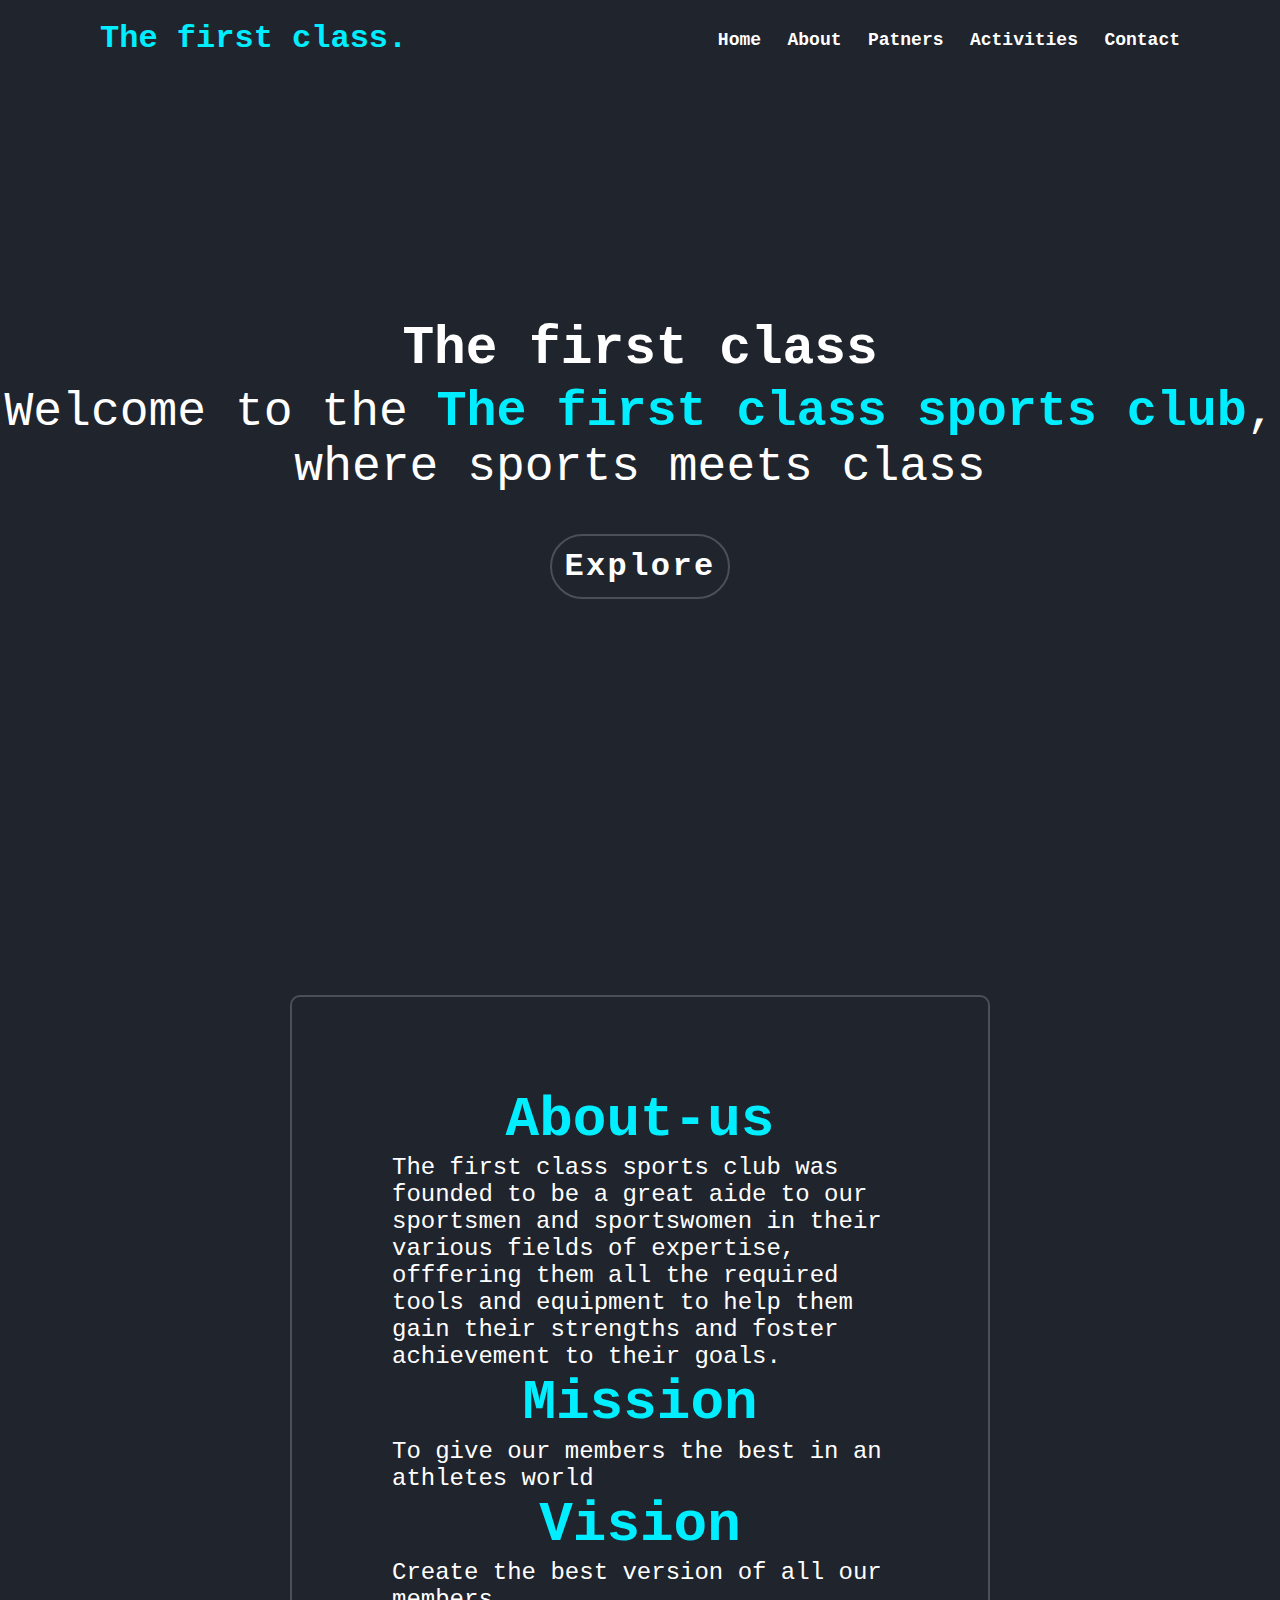
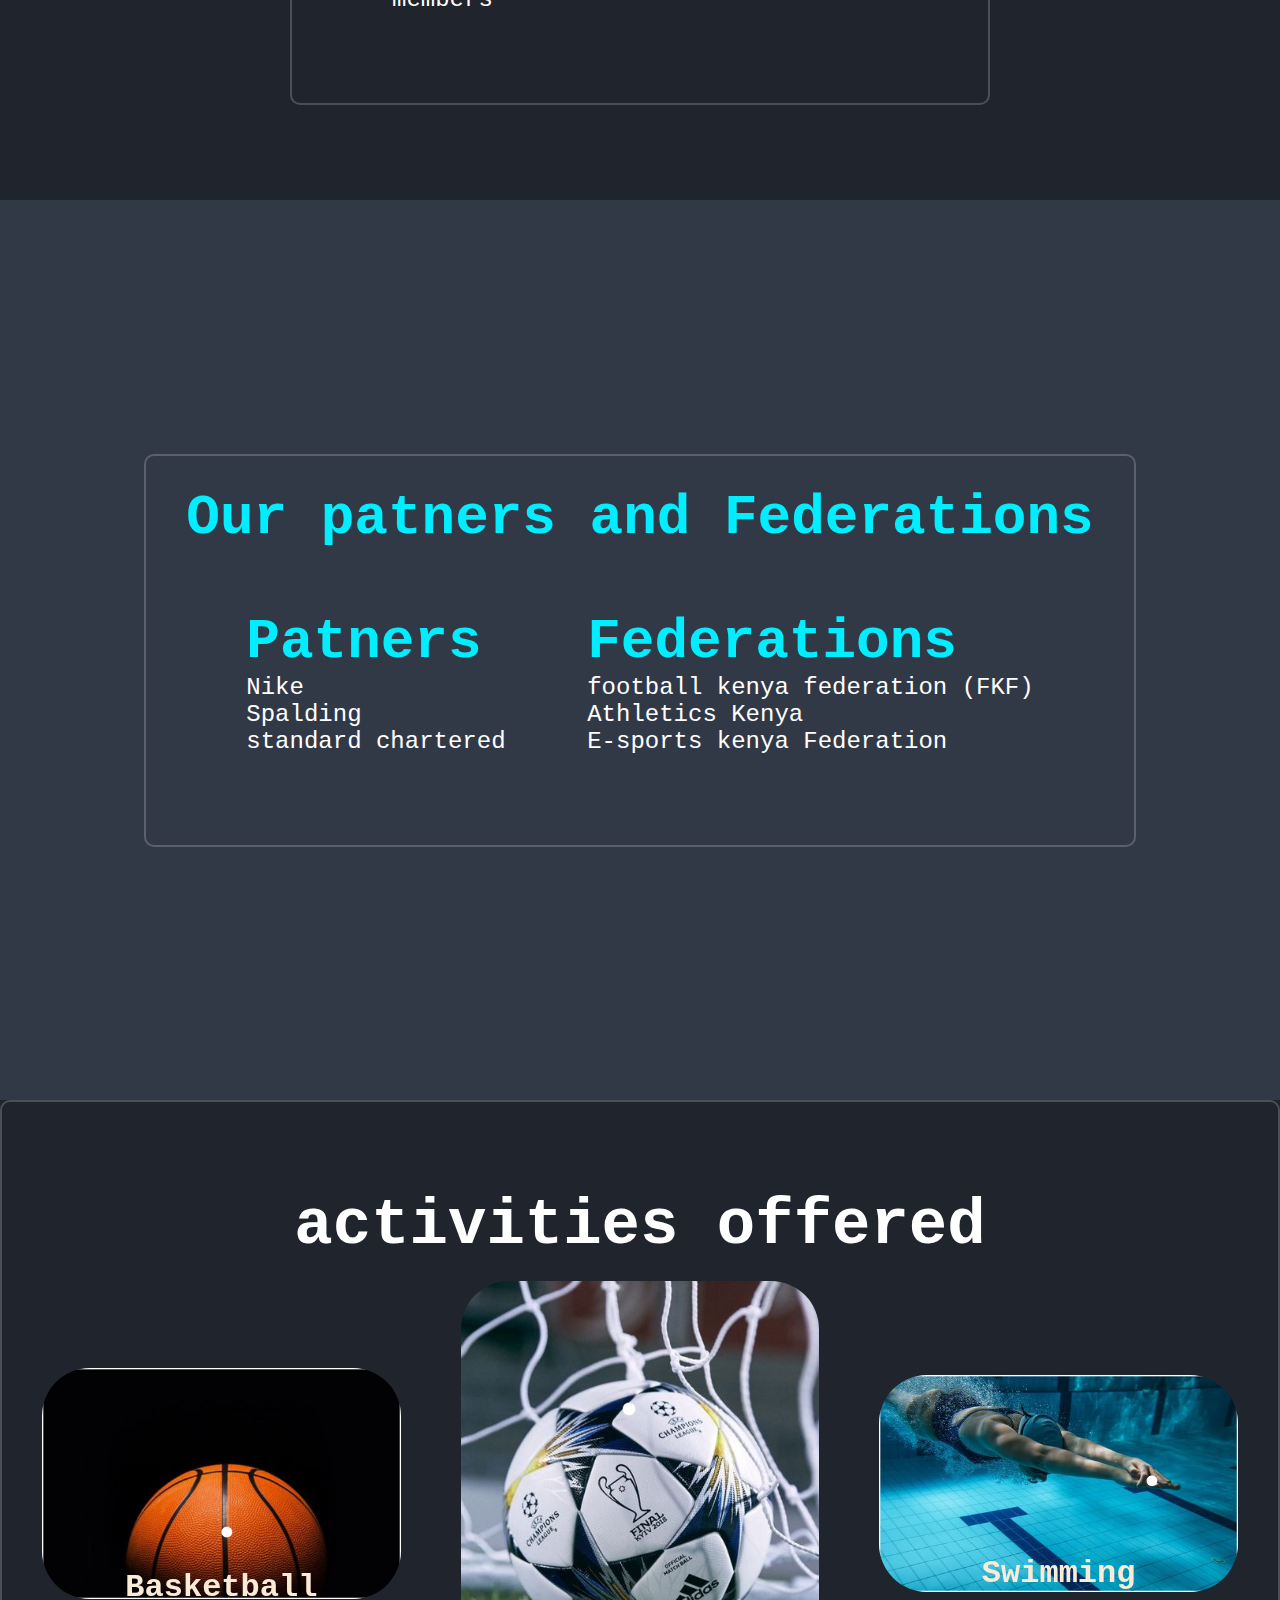
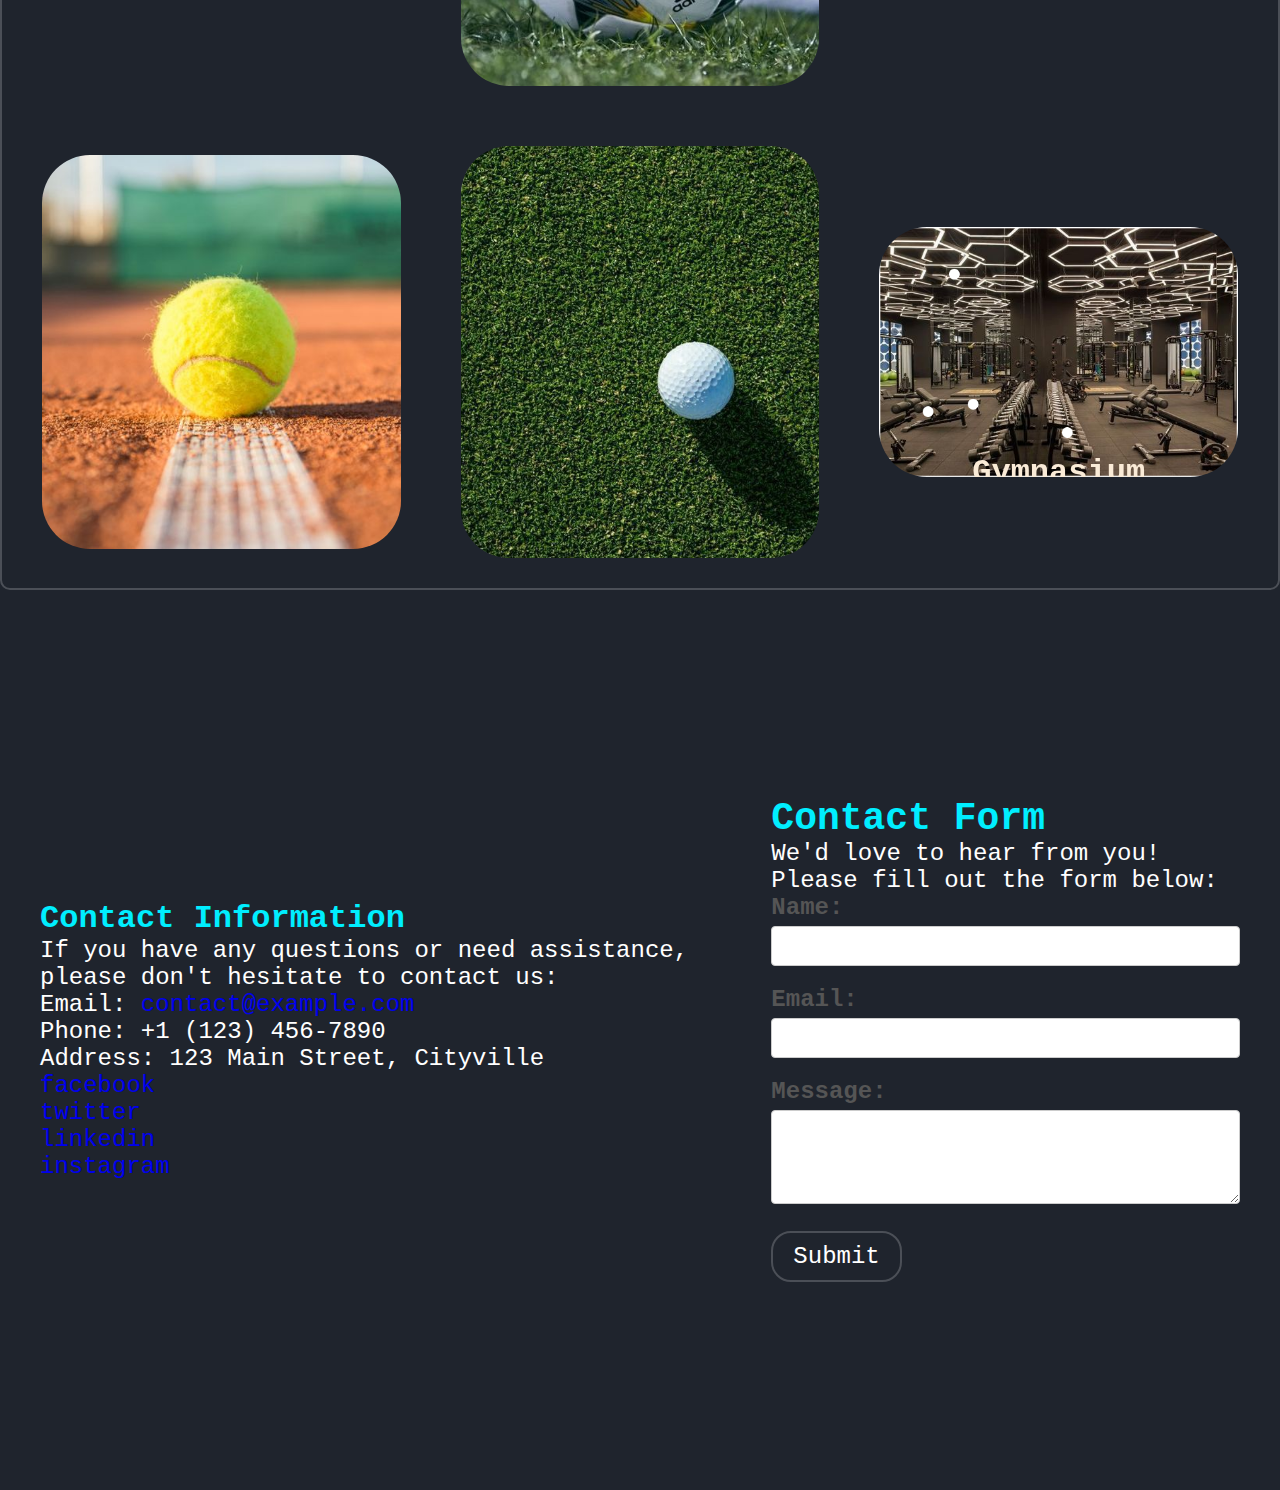
==== index.html @ 44040a93 "yeah" ====
<!DOCTYPE html>
<html lang="en">
<head>
    <meta charset="UTF-8">
    <meta name="viewport" content="width=device-width, initial-scale=1.0">
    <title>The first class </title>
    <link rel="stylesheet" href="stylesheets/styles.css">
</head>
<body>
    
    <header class="header">
        <a href="#" class="logo" >The first class.</a>

        <nav class="navbar">
            <a href="#home" class="active">Home</a>
            <a href="#about">About</a>
            <a href="#patners">Patners</a>
            <a href="#activities">Activities</a>
            <a href="#contact">Contact</a>
        </nav>
    </header>

    <section class="home" id="home">
       <div class="content">
        <h1>The first class</h1>
        <p>Welcome to the <span> The first class sports club</span>, where sports meets class</p>
        <br><br>
        
        <a href="#about" class="btn">Explore</a>

       </div>
    </section>

    <!--about section-->
    <section class="about" id="about">
        <div class="overlay-about">
            <div class="about-content">
                <h1>About-us</h1>
                <p>The first class sports club was founded to be a great aide to our sportsmen and sportswomen in their various fields of expertise, offfering them all the required tools and equipment to help them gain their strengths and foster achievement to their goals.</p>
                <h1>Mission</h1>
                <p>To give our members the best in an athletes world</p>
                <h1>Vision</h1>
                <p>Create the best version of all our members</p>
        
            <!--<a href="#" class="btn">Readmore</a>-->

            </div>
        </div>
    </section>


    <!--patners section-->
    <section class="patners" id="patners">
        <div class="overlay-pats">
            <h1>Our patners and Federations</h1>
            <div class="content-pats">
                <div class="pats">
                    <h1>Patners</h1>
                    <ul>
                        <li>Nike</li>
                        <li>Spalding</li>
                        <li>standard chartered</li>
                    </ul>
                </div>
                <div class="feds">
                    <h1>Federations</h1>
                    <ul>
                        <li>football kenya federation (FKF)</li>
                        <li>Athletics Kenya</li>
                        <li>E-sports kenya Federation</li>
                    </ul>
                </div>
            </div>
        </div>
    </section>

    <section class="activities" id="activities">
        <div class="overlay-acts">
        <h2>activities offered</h2>
        <div class="sports-container">
            <div class="sports-box">
                    <img src="images/ball-bka.png">
                    <div class="sports-layer">
                        <h3>Basketball</h3>
                        <p>Our club has been a proud producer of athletes majoring in this kind of sport</p>
                        <a href="basketball.html">Read More</a>
                    </div>
                 </div>

                <div class="sports-box">
                
                    <img src="images/soccer.png">
                    <div class="sports-layer">
                        <h3>Football</h3>
                        <p>Our club has been a proud producer of athletes majoring in this kind of sport</p>
                        <a href="#">Read more</a>
                    </div>
                
                </div>
            
                 <div class="sports-box">
                
                    <img src="images/swim.png">
                    <div class="sports-layer">
                        <h3>Swimming</h3>
                        <p>Our club has been a proud producer of athletes majoring in this kind of sport</p>
                        <a href="#">Read more</a>
                    </div>
                
                </div>
            
                <div class="sports-box">
                
                    <img src="images/tennis.png">
                    <div class="sports-layer">
                        <h3>Tennis</h3>
                        <p>Our club has been a proud producer of athletes majoring in this kind of sport</p>
                        <a href="#">Read more</a>
                    </div>
                
                </div>
            
                <div class="sports-box">
                
                        <img src="images/golf.png">
                        <div class="sports-layer">
                            <h3>Golf</h3>
                            <p>Our club has been a proud producer of athletes majoring in this kind of sport</p>
                            <a href="#">Read more</a>
                        </div>
                
                </div> 
            
                <div class="sports-box">
                
                        <img src="images/gymnasium.png">
                        <div class="sports-layer">
                            <h3>Gymnasium</h3>
                            <p>Our club has been a proud producer of athletes majoring in this kind of sport</p>
                            <a href="#">Read more</a>
                        </div>
                </div>
            </div>
        </div>
    </section>

    <!--contact-us box-->
    <section class="contact" id="contact">
        <div class="contact-info">
            <h2>Contact Information</h2>
            <p>If you have any questions or need assistance, please don't hesitate to contact us:</p>
            <ul>
                <li>Email: <a href="mailto:contact@example.com">contact@example.com</a></li>
                <li>Phone: +1 (123) 456-7890</li>
                <li>Address: 123 Main Street, Cityville</li>
                <li><a href="#">facebook</a></li>
                <li><a href="#">twitter</a></li>
                <li><a href="#">linkedin</a></li>
                <li><a href="#">instagram</a></li>
                
            </ul>
        </div>
        <div class="contact-form">
            <h2>Contact Form</h2>
        <p>We'd love to hear from you! Please fill out the form below:</p>
        <form action="#" method="post">
            <div class="form-group">
                <label for="name">Name:</label>
                <input type="text" id="name" name="name" required>
            </div>

            <div class="form-group">
                <label for="email">Email:</label>
                <input type="email" id="email" name="email" required>
            </div>

            <div class="form-group">
                <label for="message">Message:</label>
                <textarea id="message" name="message" rows="4" required></textarea>
            </div>

            <button type="submit">Submit</button>
        </form>
        </div>
    </section>

</body>
</html>
---- stylesheets/styles.css ----
* {
    font-family: 'Courier New', Courier, monospace;
    margin: 0;
    padding: 0;
    box-sizing: border-box;
    text-decoration: none;
    border: none;
    outline: none;
    scroll-behavior: smooth;
    font-size: 24px;
}

:root {
    --bg-color: #1f242d;
    --second-bg-color:#323946;
    --text-color:#fff;
    --main-color:#0ef;
}
body {
    background: var(--bg-color);
    color: var(--text-color); 
}

section {
    min-height: 100vh;
    display: flex;
    justify-content: center;
    align-items: center;
    min-height: 100vh;
}
.header {
    position: fixed;
    top: 0;
    left: 0;
    width: 100%;
    padding: 20px 100px;
    background: var(--bg-color);
    display: flex;
    justify-content: space-between;
    align-items: center;
}

.logo {
    font-size: 32px;
    color: var(--main-color);
    text-decoration: none;
    font-weight: 700;
}

.navbar a {
    position: relative;
    font-size: 18px;
    color: #fff;
    margin-left: 12px;
    font-weight: 600;
    text-decoration: none;
}

.navbar a::before {
    content: '';
    position: absolute;
    top: 100%;
    left: 0;
    width: 0;
    height: 2px;
    background-color: #fff;
    transition: .3s ease;
}

.navbar a:hover::before {
    width: 100%;
}

.home {
    display: flex;
    justify-content: center;
    align-items: center;
    text-align: center;
}

.content h1 {
    font-size: 2.2rem;
    font-weight: 700;
    line-height: 1.3;
}

.content p {
    font-size: 48px;
}

span {
    /*color: var(--main-color);*/
    font-weight: 900;
    font-size: 50px;
    color: var(--main-color);
}

.btn {
    display: inline;
    padding: 12px;
    background: transparent;
    border-radius: 4rem;
    border: 2px solid rgba(255, 255, 255, .2);
    /*box-shadow: 0 0 1rem var(--main-color);*/
    font-size: 32px;
    color: var(--text-color);
    letter-spacing: .1rem;
    font-weight: 600;
    transition: .5s ease;
}

/*.btn::before {
    content: '';
    position: absolute;
    top: 100%;
    left: 0;
    width: 0;
    height: 2px;
    background-color: #fff;
    transition: .3s ease;
}*/
.btn:hover {
    /*box-shadow: none;*/
    box-shadow: 0 0 1rem var(--main-color);
    text-decoration: underline;
    color: var(--main-color);
    width: 100%;
}

.about {
    display: flex;
    justify-content: center;
    text-align: center;
    align-items: center;
    gap: 2rem;
    min-height: 100vh;
    background: var(--bg-color);
}

.heading {
    text-align: center;
    font-size: 12px;
    line-height: 1.3;
}

.about-content {
    padding: 60px;
    justify-content: space-between;
    align-items: center;
    text-align: left;
}
.about-content h1 {
    text-align: left;
    line-height: 1.2;
    font-size: 56px;
    text-align: center;
    color: var(--main-color);
}
/*
.about-content p {
    font-size: 32px;
    margin: 2rem 0 3rem;
    text-align: center;
}*/

.overlay-about {
    width: 700px;
    background: transparent;
    border-radius: 10px;
    padding: 30px 40px;
    border: 2px solid rgba(255, 255, 255, .2);
}

.patners {
    justify-content: center;
    text-align: center;
    align-items: center;
    margin: 0;
    padding: 0;
    min-height: 100vh;
    background: var(--second-bg-color);
}

.overlay-pats {
    background: transparent;
    border-radius: 10px;
    padding: 30px 40px;
    border: 2px solid rgba(255, 255, 255, .2);
}
.main {
    color: #0ef;
    margin-top: 20%;
    align-items: center;
    min-height: 10vh;
}
.patners h1 {
    font-size: 56px;
    font-weight: 700;
    color: var(--main-color);
}
.content-pats {
    padding: 60px;
    display: flex;
    justify-content: space-between;
    align-items: center;
    text-align: left;
    /*min-height: 100vh;*/
}

.pats ul{
    list-style: none;
}

.feds ul{
    list-style: none;
}

/*some crzy shit about to happen*/
.overlay-acts {
    background: transparent;
    border-radius: 10px;
    padding: 30px 40px;
    border: 2px solid rgba(255, 255, 255, .2);
    /*display: block;*/
    align-items: center;
    justify-content: center;
    min-height: 100vh;
}

.overlay-acts h2 {
    padding: 40px;
    margin-top: 40px;
    font-weight: 600;
    font-size: 64px;
    text-align: center;
    line-height: 1.2rem;
}
.sports-container {
    display: grid;
    grid-template-columns: repeat(3, 1fr);
    align-items: center;
    gap: 2.5rem;
}

.sports-container .sports-box {
    position: relative;
    border-radius: 2rem;
    box-shadow: 0 0 1rem var(rgba(255, 89, 89, 0.938));
    overflow: hidden;
    display: flex;
}

.sports-box img {
    width: 100%;
    transition: .5s ease;
}

.sports-box:hover img {
    transform: scale(1.1);
}
/*.sports-box .sports-layer {
    position: absolute;
    bottom: 0;
    left: 0;
    width: 100%;
    height: 100%;
    /*background: linear-gradient(rgba(0,0,0,.1), var(blue));*
    display: flex;
    justify-content: center;
    align-items: center;
    flex: column;
}

*/

.sports-box .sports-layer {
    position: absolute;
    bottom: 0;
    left: 0;
    width: 100%;
    height: 100%;
    background: linear-gradient(rgba(0,0,0,.1), var(--main-color));
    /*background: transparent;*/
    display: flex;
    justify-content: center;
    align-items: center;
    flex-direction: column;
    text-align: center;
    padding: 0 4rem;
    transform: translateY(100%);
    transition: .5s ease;
}

.sports-box:hover .sports-layer {
    transform: translateY(0)
}

.sports-layer h3 {
    font-size: 32px;
    color:antiquewhite;
}

.sports-layer p {
    font-size: 20px;
    font-weight: 600;
    margin: .3rem 0 1rem;
    color: antiquewhite;
}

.sports-layer a {
    display: inline-flex;
    justify-content: center;
    align-items: center;
    font-weight: 700;
    font-size: 18px;
    /*text-decoration: underline;
    /*width: 5re;
    height: 5rem;*/
    padding: 20px;
    color: antiquewhite;
    background: transparent;
    border: 2px solid rgba(255, 255, 255, .2);
    border-radius: 20px;
}

.sports-layer a:hover {
    text-decoration: underline;
}


/*@media (min-aspect-ratio: 16/9){
    .sports-box {
        width: 100%;
        height: auto;
    }
}

@media (max-aspect-ratio: 16/9){
    .sports-box {
        width: auto;
        height: 100%;
    }
}*/

.contact-info{
    padding: 40px;
}

.contact-info h2 {
    font-weight: 600;
    font-size: 32px;
    color: var(--main-color);
}

.contact-info ul  {
    list-style: none;
}

.contact-info ul a {
    text-decoration: none;
}

.contact-info ul a:hover {
    text-decoration: underline;
}
.contact-form {
    padding: 40px;
}
.contact-form h2 {
    color: var(--main-color);
    font-size: 38px;
}

.form-group {
    margin-bottom: 20px;
}

label {
    display: block;
    font-weight: bold;
    margin-bottom: 5px;
    color: #555;
}

input[type="text"],
input[type="email"],
textarea {
    width: 100%;
    padding: 10px;
    border: 1px solid #ccc;
    border-radius: 4px;
    font-size: 16px;
}

button[type="submit"] {
    background: transparent;
    color: #fff;
    padding: 10px 20px;
    border: none;
    border-radius: 20px;
    border: 2px solid rgba(255, 255, 255, .2);
}

button:hover {
    text-decoration: underline;
}
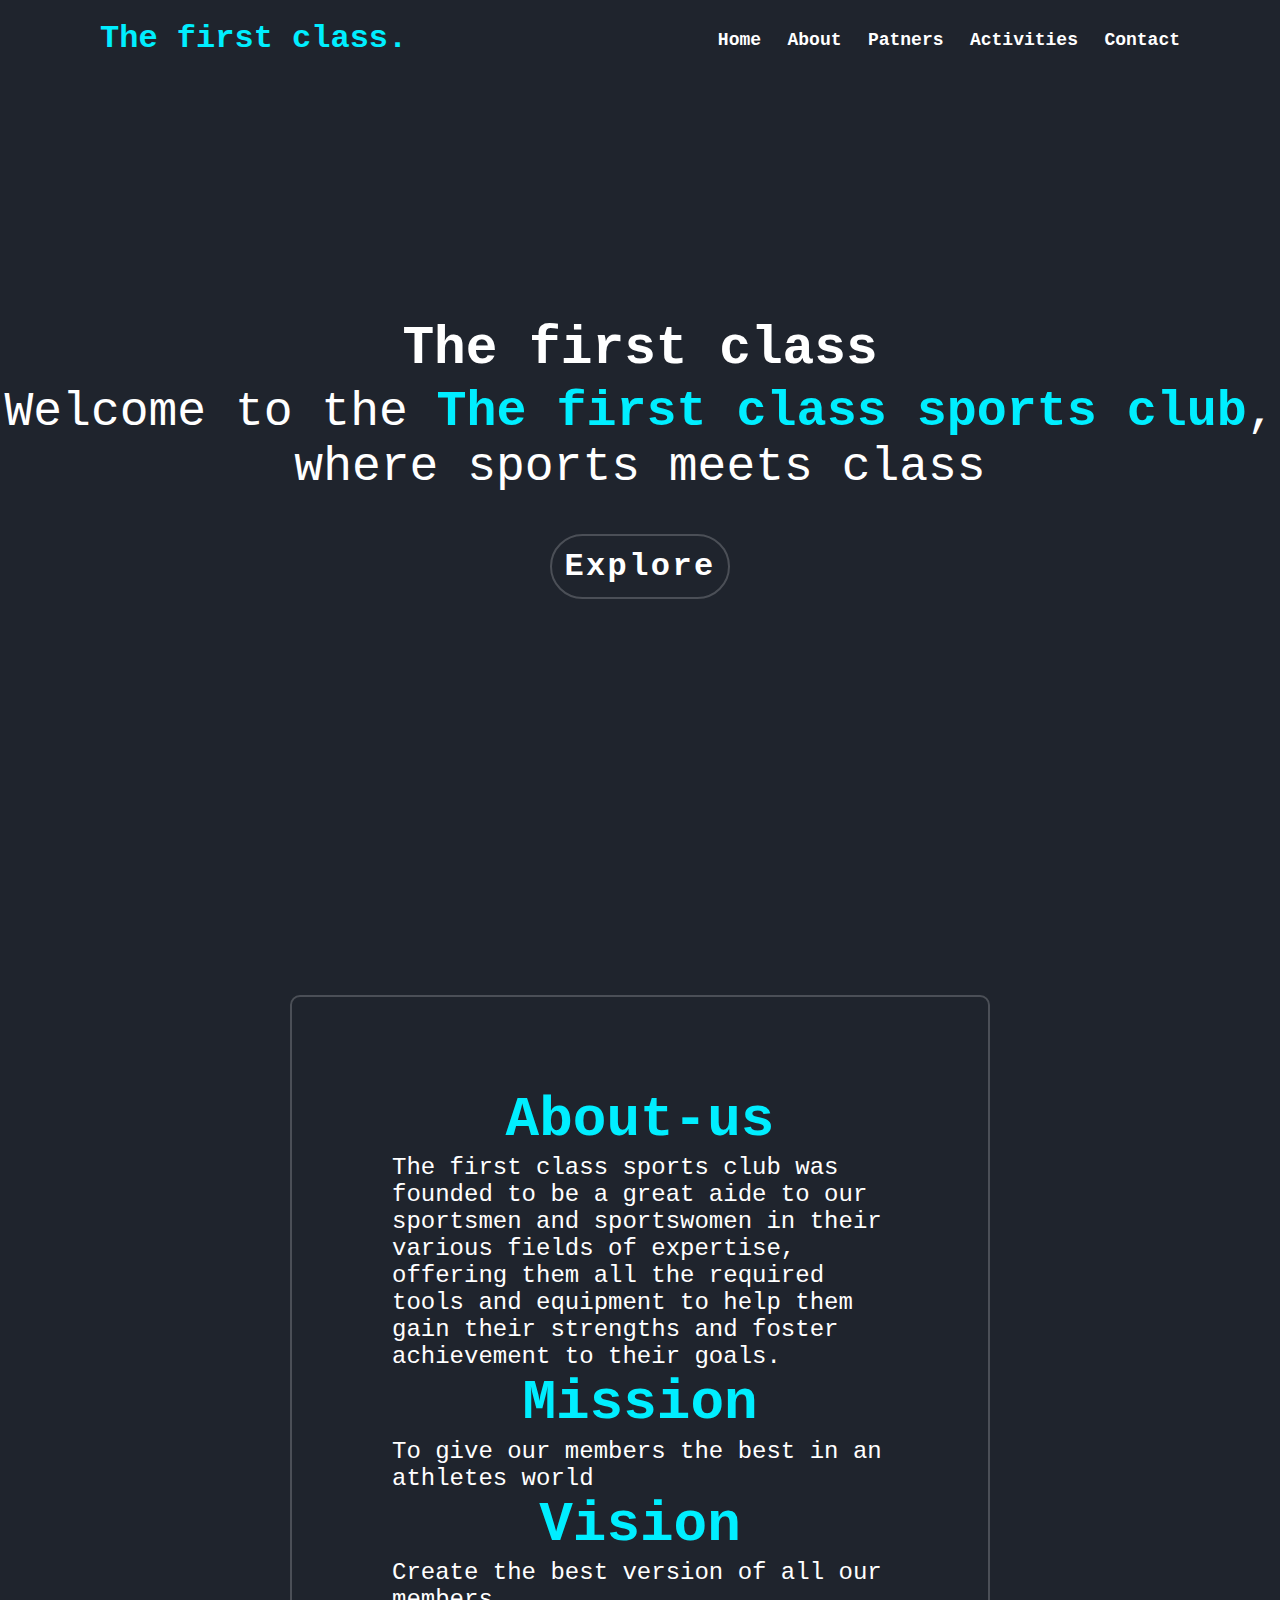
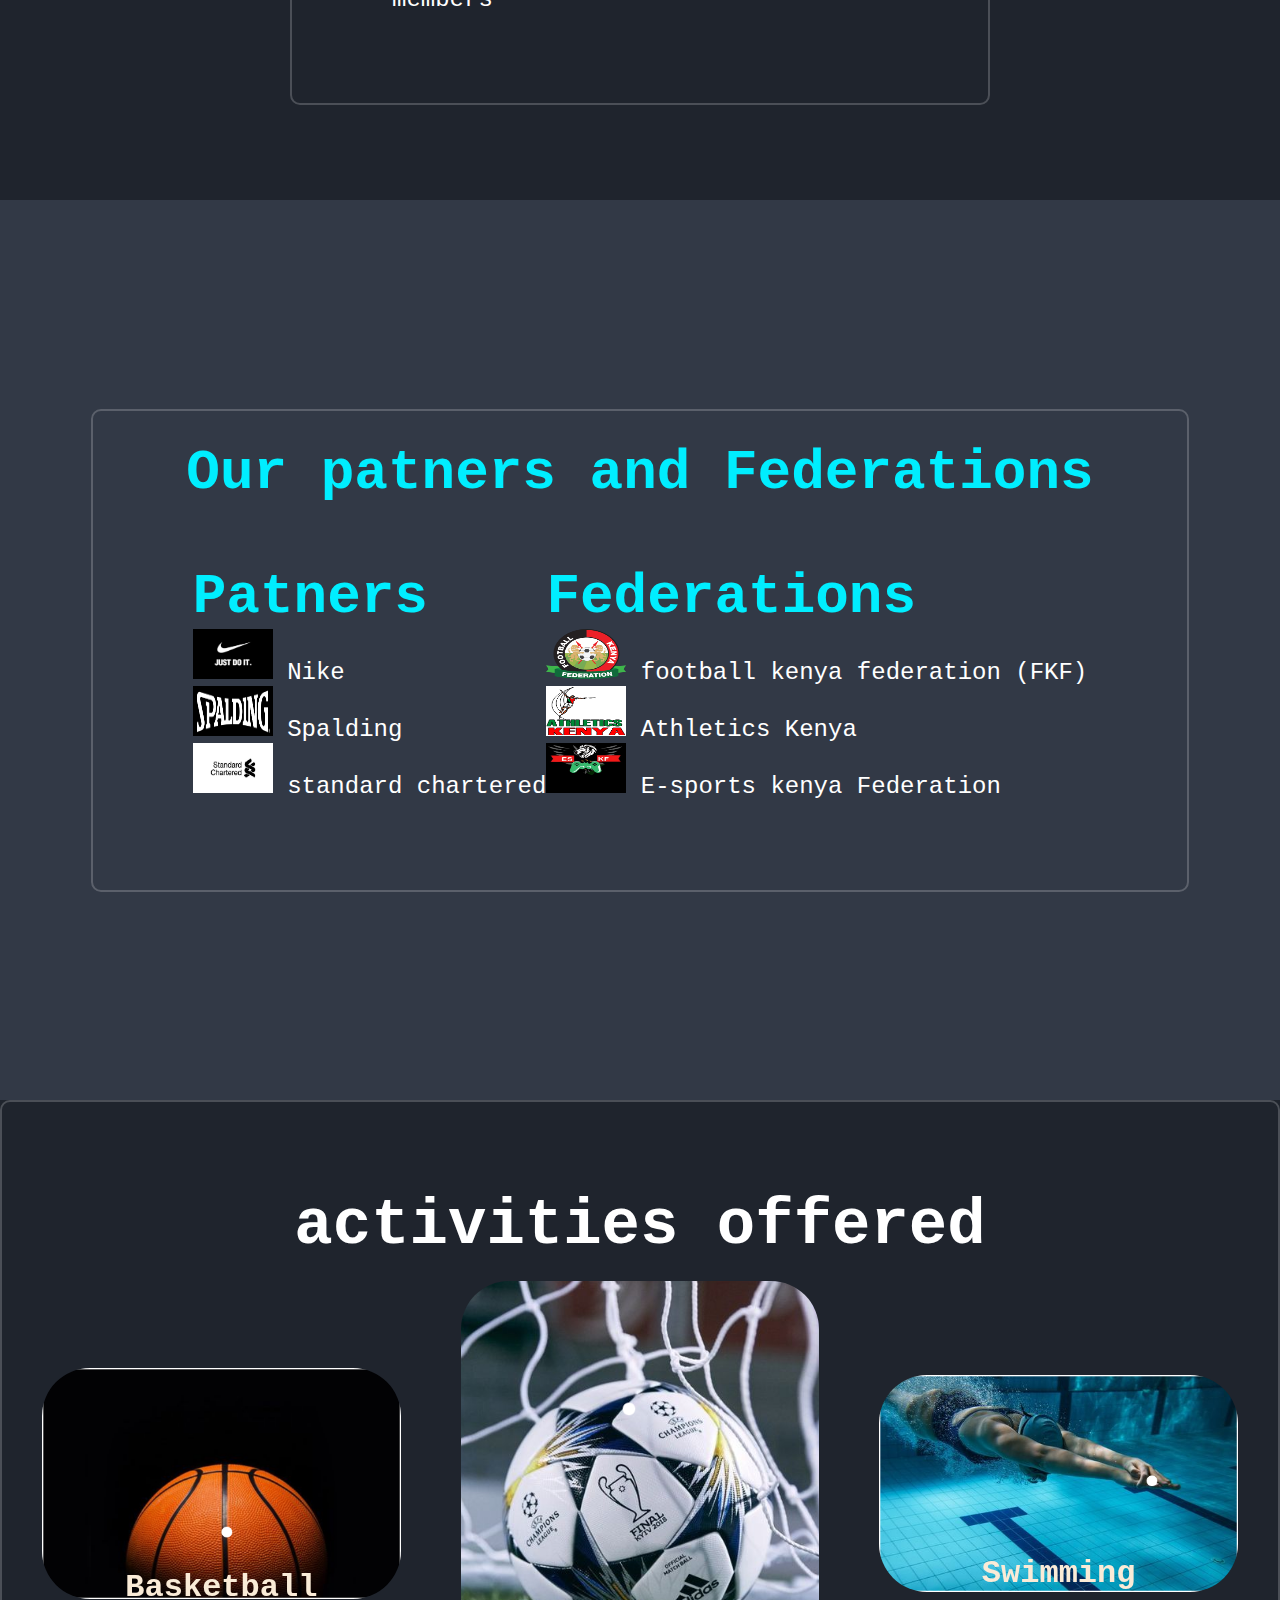
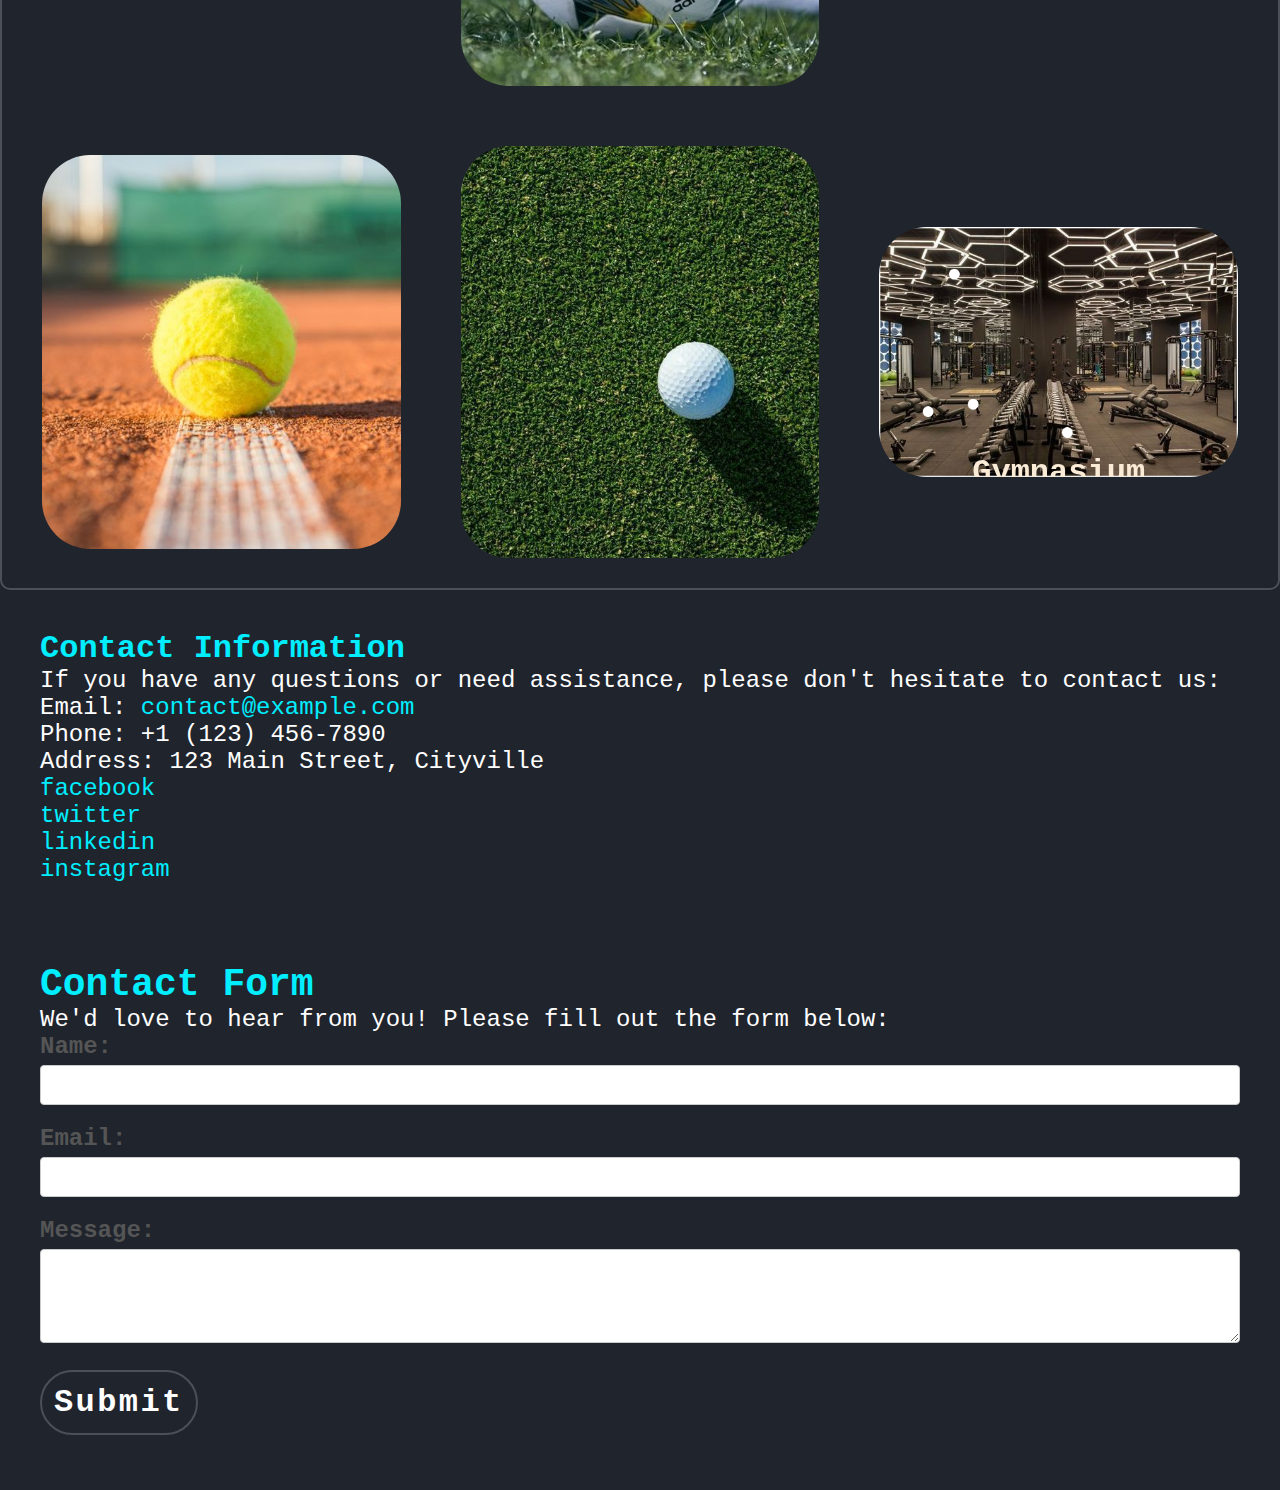
==== commit ad14fe4a: "new update" ====
--- a/index.html
+++ b/index.html
@@ -36,7 +36,7 @@
         <div class="overlay-about">
             <div class="about-content">
                 <h1>About-us</h1>
-                <p>The first class sports club was founded to be a great aide to our sportsmen and sportswomen in their various fields of expertise, offfering them all the required tools and equipment to help them gain their strengths and foster achievement to their goals.</p>
+                <p>The first class sports club was founded to be a great aide to our sportsmen and sportswomen in their various fields of expertise, offering them all the required tools and equipment to help them gain their strengths and foster achievement to their goals.</p>
                 <h1>Mission</h1>
                 <p>To give our members the best in an athletes world</p>
                 <h1>Vision</h1>
@@ -57,17 +57,35 @@
                 <div class="pats">
                     <h1>Patners</h1>
                     <ul>
-                        <li>Nike</li>
-                        <li>Spalding</li>
-                        <li>standard chartered</li>
+                        <li>
+                            <img src="images/nike logo.jpeg">
+                            Nike
+                        </li>
+                        <li>
+                            <img src="images/spalding logo.png" />
+                            Spalding
+                        </li>
+                        <li>
+                            <img src="images/stanchart img.jpeg" />
+                            standard chartered
+                        </li>
                     </ul>
                 </div>
                 <div class="feds">
                     <h1>Federations</h1>
                     <ul>
-                        <li>football kenya federation (FKF)</li>
-                        <li>Athletics Kenya</li>
-                        <li>E-sports kenya Federation</li>
+                        <li>
+                            <img src="images/fkf logo.png" />
+                            football kenya federation (FKF)
+                        </li>
+                        <li>
+                            <img src="images/AK-Logo.png" />
+                            Athletics Kenya
+                        </li>
+                        <li>
+                            <img src="images/e-sports logo.jpeg" />
+                            E-sports kenya Federation
+                        </li>
                     </ul>
                 </div>
             </div>
--- a/stylesheets/styles.css
+++ b/stylesheets/styles.css
@@ -101,7 +101,6 @@
     background: transparent;
     border-radius: 4rem;
     border: 2px solid rgba(255, 255, 255, .2);
-    /*box-shadow: 0 0 1rem var(--main-color);*/
     font-size: 32px;
     color: var(--text-color);
     letter-spacing: .1rem;
@@ -109,18 +108,8 @@
     transition: .5s ease;
 }
 
-/*.btn::before {
-    content: '';
-    position: absolute;
-    top: 100%;
-    left: 0;
-    width: 0;
-    height: 2px;
-    background-color: #fff;
-    transition: .3s ease;
-}*/
+
 .btn:hover {
-    /*box-shadow: none;*/
     box-shadow: 0 0 1rem var(--main-color);
     text-decoration: underline;
     color: var(--main-color);
@@ -156,12 +145,6 @@
     text-align: center;
     color: var(--main-color);
 }
-/*
-.about-content p {
-    font-size: 32px;
-    margin: 2rem 0 3rem;
-    text-align: center;
-}*/
 
 .overlay-about {
     width: 700px;
@@ -211,10 +194,19 @@
     list-style: none;
 }
 
+.pats img {
+     width:80px;
+     height:50px;
+    /* background: url(http://goo.gl/vyAs27) no-repeat scroll 0 0;   */
+}
 .feds ul{
     list-style: none;
 }
 
+.feds img {
+    width: 80px;
+    height: 50px;
+}
 /*some crzy shit about to happen*/
 .overlay-acts {
     background: transparent;
@@ -327,21 +319,11 @@
     text-decoration: underline;
 }
 
-
-/*@media (min-aspect-ratio: 16/9){
-    .sports-box {
-        width: 100%;
-        height: auto;
-    }
-}
-
-@media (max-aspect-ratio: 16/9){
-    .sports-box {
-        width: auto;
-        height: 100%;
-    }
-}*/
-
+.contact {
+    display: block;
+    align-items: center;
+    justify-content: center;
+}
 .contact-info{
     padding: 40px;
 }
@@ -358,10 +340,14 @@
 
 .contact-info ul a {
     text-decoration: none;
+    color: var(--main-color);
 }
 
 .contact-info ul a:hover {
-    text-decoration: underline;
+    /* text-decoration: underline; */
+    /* box-shadow: 0 0 1rem var(--main-color); */
+    text-decoration: var(--main-color) underline;
+    transform: scale(1.1);
 }
 .contact-form {
     padding: 40px;
@@ -393,14 +379,165 @@
 }
 
 button[type="submit"] {
-    background: transparent;
+    /* background: transparent;
     color: #fff;
     padding: 10px 20px;
     border: none;
     border-radius: 20px;
+    border: 2px solid rgba(255, 255, 255, .2); */
+    display: inline;
+    padding: 12px;
+    background: transparent;
+    border-radius: 4rem;
     border: 2px solid rgba(255, 255, 255, .2);
+    font-size: 32px;
+    color: var(--text-color);
+    letter-spacing: .1rem;
+    font-weight: 600;
+    transition: .5s ease;
 }
 
 button:hover {
-    text-decoration: underline;
+    box-shadow: 0 0 1rem var(--main-color);
+    /* text-decoration: underline; */
+    color: var(--main-color);
+}
+
+
+@media (max-width: 1200px) {
+    html {
+        font-size: 55%;
+    }
+}
+
+@media (max-width: 991px) {
+    .header {
+        padding: 2rem 3%;
+    }
+
+    section {
+        padding: 10rem 3% 2rem;
+    }
+
+    .content {
+        padding-bottom: 7rem;
+    }
+
+    .content h1 {
+        font-size: 200%;
+    }
+
+    .activities {
+        padding-bottom: 7rem;
+    }
+
+    .overlay-acts h2 {
+        font-size: 200%;
+        font-weight: 700;
+    }
+
+    .contact {
+        min-height: auto;
+    }
+
+    .footer {
+        padding: 2rem 3%;
+    }
+
+    .sports-container {
+        grid-template-columns: repeat(2, 1fr);
+    }
+}
+
+@media (max-width: 768px) {
+    #menu-icon {
+        display: block;
+    }
+
+    .navbar {
+        position: absolute;
+        top: 100%;
+        width: 100%;
+        left: 0;
+        padding: 1rem 3%;
+        background: var(--bg-color);
+        border-top: .1rem solid rgba(0,0,0,.2);
+        box-shadow: 0 .5rem 1rem rgba(0,0,0,.2);
+    }
+
+    .navbar a {
+        display: block;
+        font-size: 2rem;
+        margin: 3rem 0;
+    }
+
+    .header {
+        position: fixed;
+    }
+
+   .home {
+    flex-direction: column;
+   }
+
+   .content h1 {
+    font-size: 200%;
+    }
+
+   .about {
+    flex-direction: column-reverse;
+   }
+
+   .about img {
+    width: 70vw;
+    margin-top: 4rem;
+   }
+   .content h2 {
+    margin-bottom: 3rem;
+   }
+   .content-pats {
+    justify-content: center;
+   }
+
+    .pats{
+        justify-content: center;
+        align-items: center;
+        text-align: center;
+   }
+
+   .overlay-acts h2 {
+    margin-bottom: 3rem;
+    font-size: 100%;
+    font-weight: 600;
+   }
+
+   .sports-container {
+    grid-template-columns: repeat(2, 1fr);
+   }
+
+   .contact {
+    align-content: normal;
+    justify-content: center;
+    text-align: center;
+   }
+}
+
+@media (max-width: 617px) {
+    .sports-container {
+        grid-template-columns: 1fr;
+    }
+
+    .overlay-acts {
+        font-weight: 600;
+        font-size: 100%;
+    }
+}
+
+@media (max-width: 450px) {
+    html {
+        font-size: 50%;
+    }
+
+    .contact-form form .form-group input {
+        width: 100%;
+    }
 }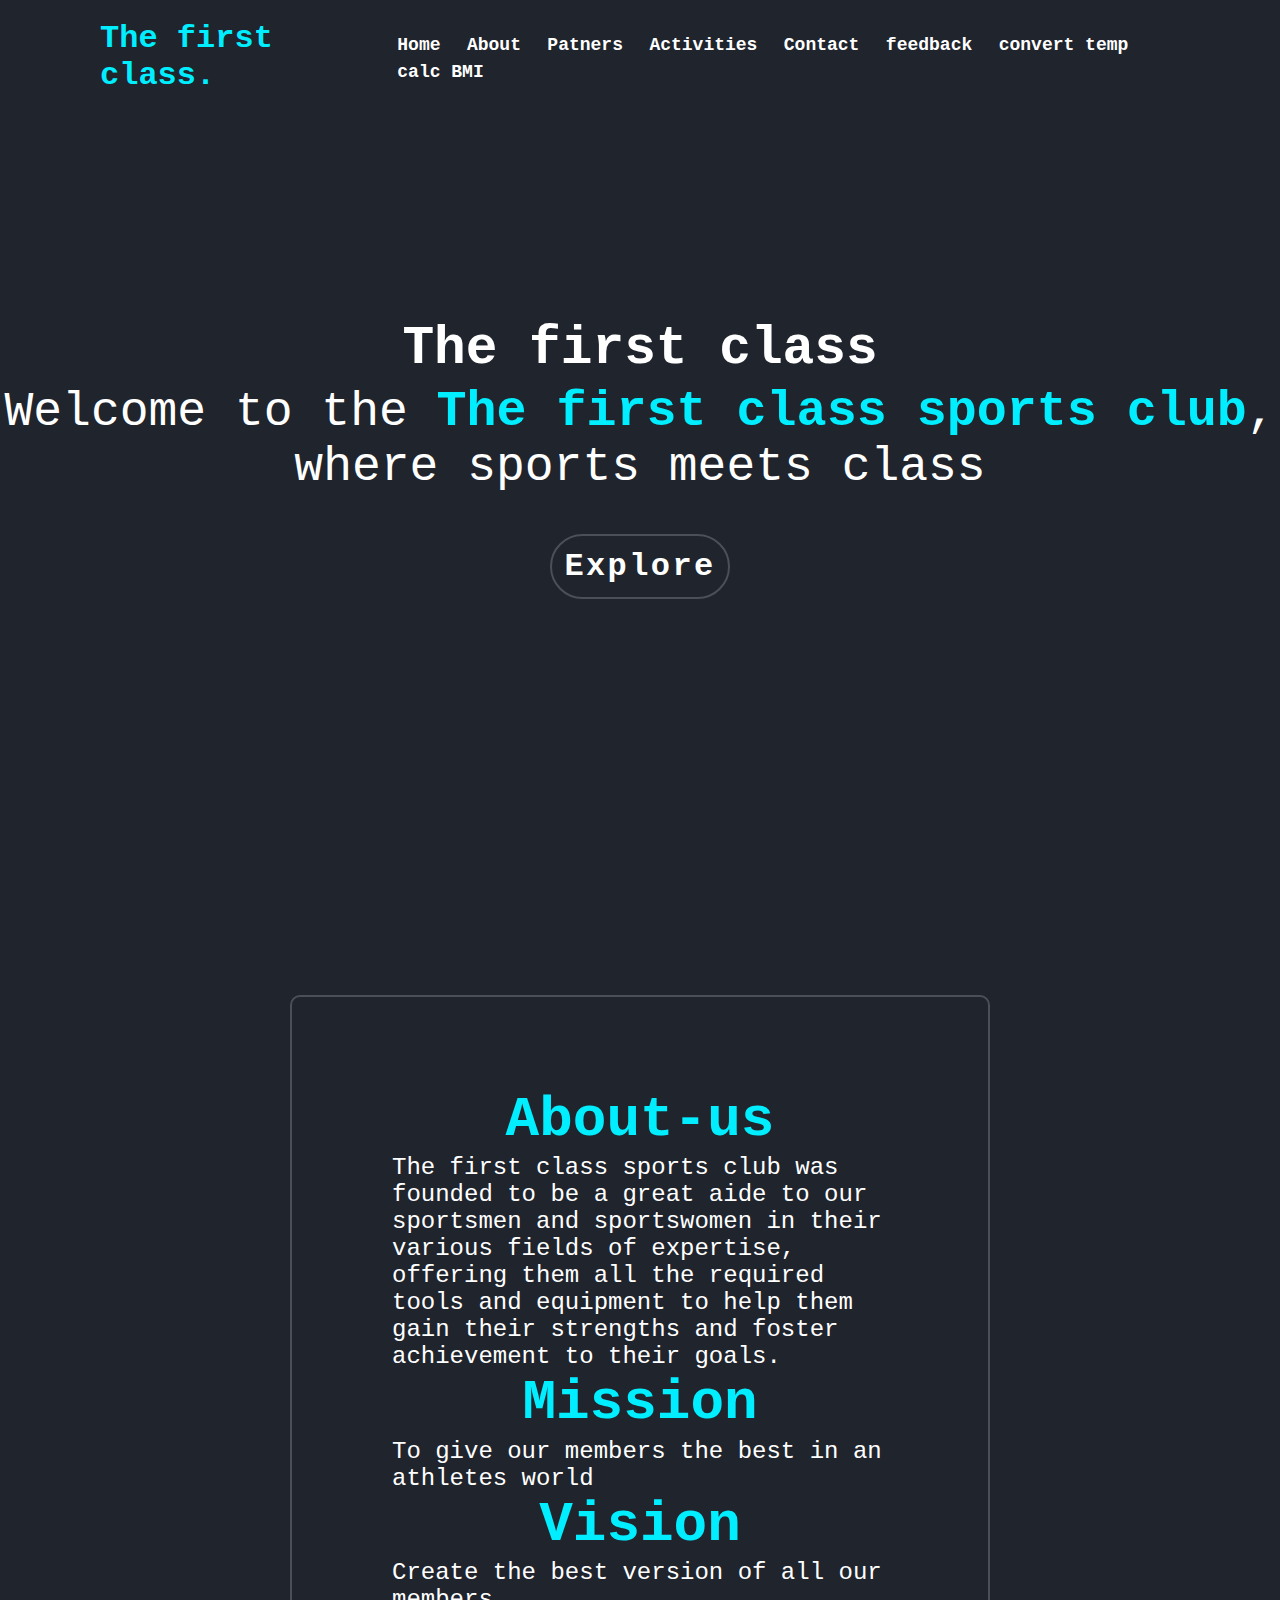
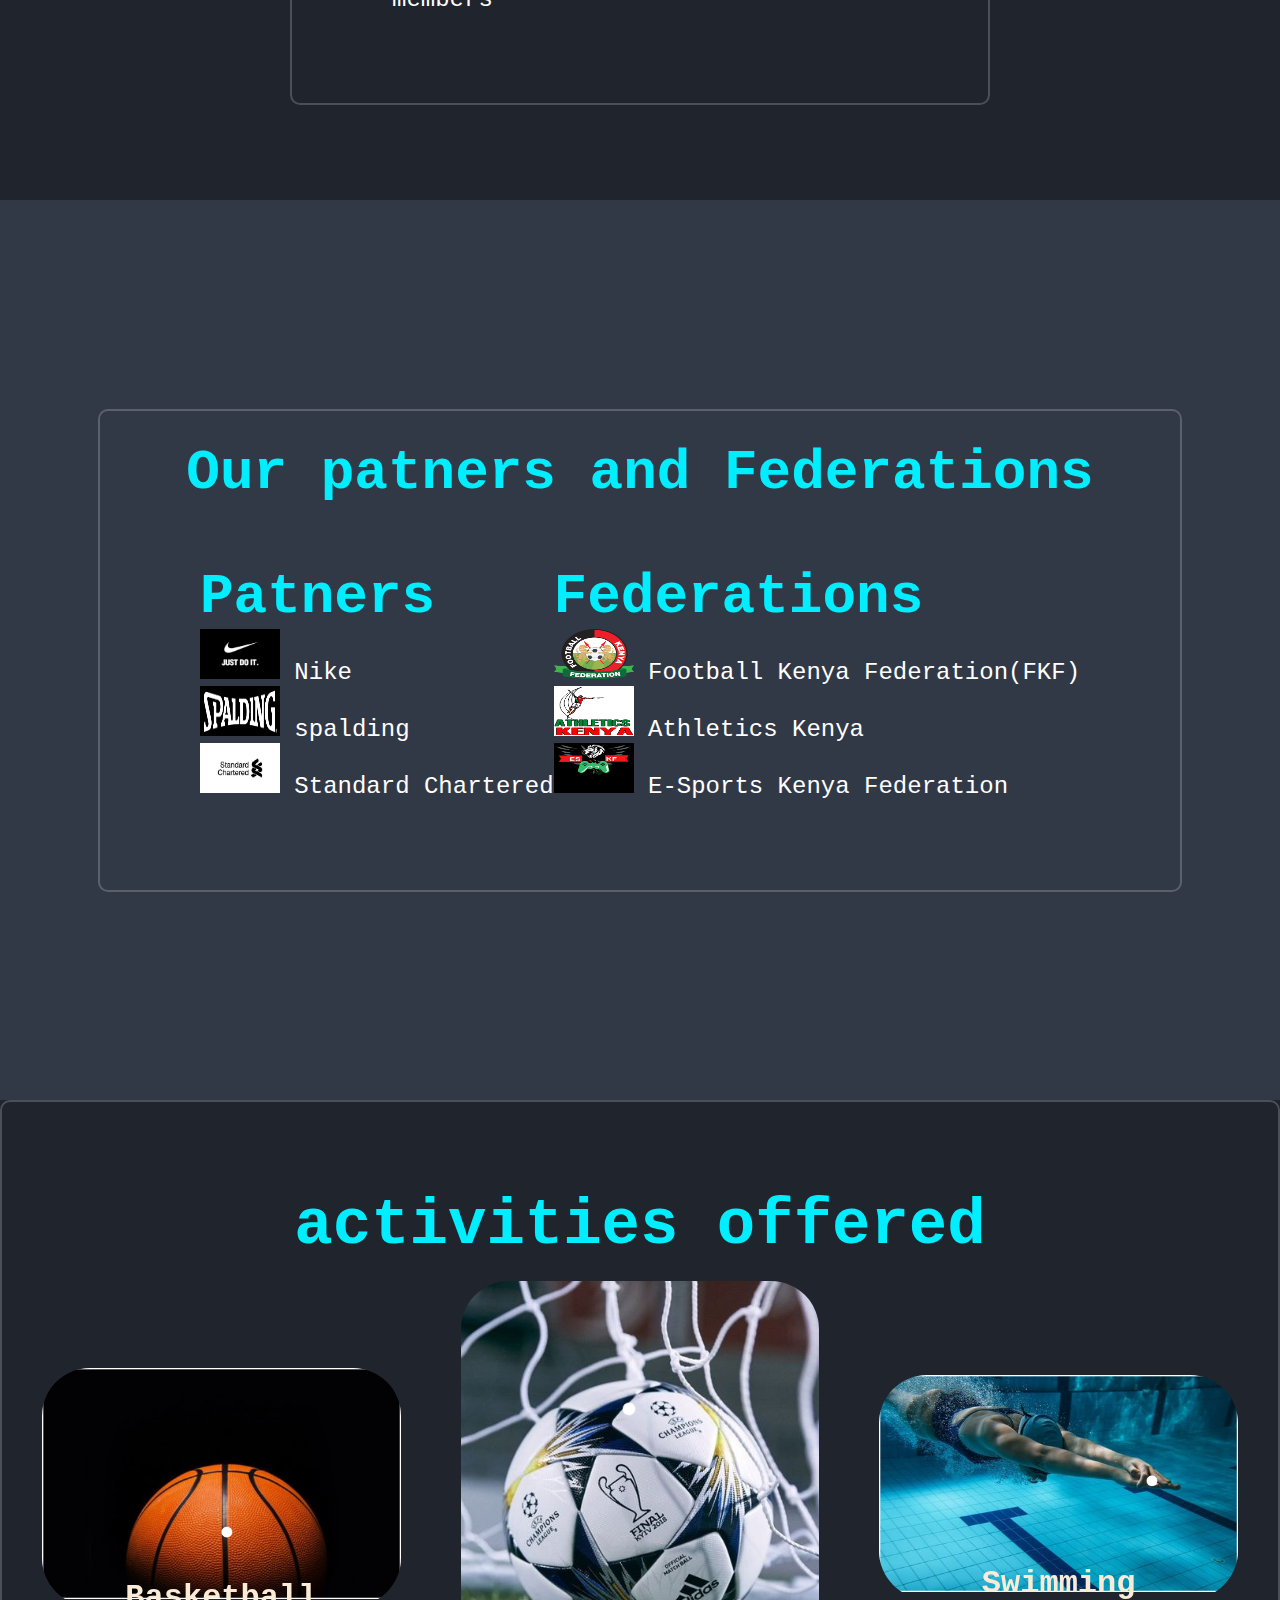
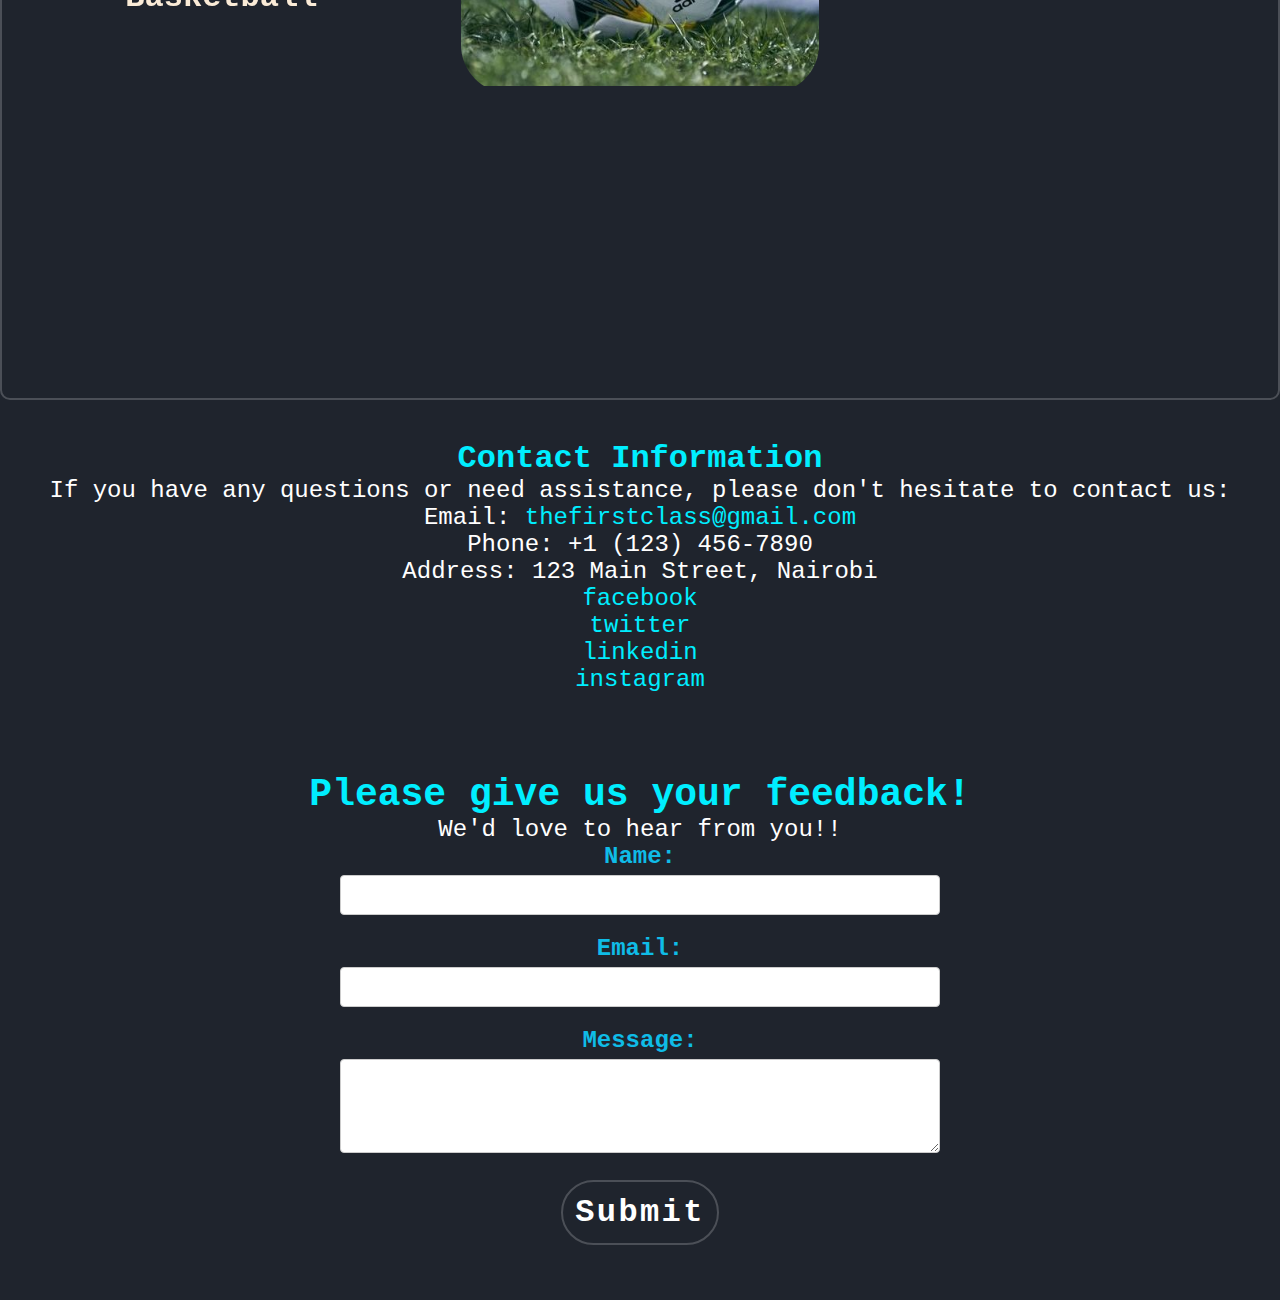
==== commit 95b0ced1: "changes made include the inclusion of  php to calculate the temperature and bmi" ====
--- a/index.html
+++ b/index.html
@@ -17,6 +17,9 @@
             <a href="#patners">Patners</a>
             <a href="#activities">Activities</a>
             <a href="#contact">Contact</a>
+            <a href="#contact">feedback</a>
+            <a href="temp.php">convert temp</a>
+            <a href="bmi_calc.php">calc BMI</a>
         </nav>
     </header>
 
@@ -59,15 +62,14 @@
                     <ul>
                         <li>
                             <img src="images/nike logo.jpeg">
-                            Nike
+                            <a href="https://www.nike.com/za/">Nike</a>
                         </li>
                         <li>
                             <img src="images/spalding logo.png" />
-                            Spalding
-                        </li>
+                            <a href="https://www.spalding.com/">spalding</a>                        </li>
                         <li>
                             <img src="images/stanchart img.jpeg" />
-                            standard chartered
+                            <a href="https://www.sc.com/en/">Standard Chartered</a>
                         </li>
                     </ul>
                 </div>
@@ -76,15 +78,15 @@
                     <ul>
                         <li>
                             <img src="images/fkf logo.png" />
-                            football kenya federation (FKF)
+                            <a href="https://footballkenya.org/">Football Kenya Federation(FKF)</a>
                         </li>
                         <li>
                             <img src="images/AK-Logo.png" />
-                            Athletics Kenya
+                            <a href="https://www.athleticskenya.or.ke/">Athletics Kenya</a>
                         </li>
                         <li>
                             <img src="images/e-sports logo.jpeg" />
-                            E-sports kenya Federation
+                            <a href="https://esportskenyafederation.or.ke/esports-gaming/">E-Sports Kenya Federation</a>
                         </li>
                     </ul>
                 </div>
@@ -97,67 +99,43 @@
         <h2>activities offered</h2>
         <div class="sports-container">
             <div class="sports-box">
-                    <img src="images/ball-bka.png">
+                    <div class="pic-box">
+                        <img src="images/ball-bka.png">
+                    </div>
                     <div class="sports-layer">
                         <h3>Basketball</h3>
                         <p>Our club has been a proud producer of athletes majoring in this kind of sport</p>
-                        <a href="basketball.html">Read More</a>
+                        <a href="basket.html">Read More</a>
                     </div>
                  </div>
 
                 <div class="sports-box">
                 
-                    <img src="images/soccer.png">
+                    <div class="pic-box">
+                        <img src="images/soccer.png">
+                    </div>
                     <div class="sports-layer">
                         <h3>Football</h3>
                         <p>Our club has been a proud producer of athletes majoring in this kind of sport</p>
-                        <a href="#">Read more</a>
+                        <a href="football.html">Read more</a>
                     </div>
                 
                 </div>
             
                  <div class="sports-box">
                 
-                    <img src="images/swim.png">
+                    <div class="pic-box">
+                        <img src="images/swim.png">
+                    </div>
                     <div class="sports-layer">
                         <h3>Swimming</h3>
                         <p>Our club has been a proud producer of athletes majoring in this kind of sport</p>
-                        <a href="#">Read more</a>
+                        <a href="swim.html">Read more</a>
                     </div>
                 
                 </div>
             
-                <div class="sports-box">
-                
-                    <img src="images/tennis.png">
-                    <div class="sports-layer">
-                        <h3>Tennis</h3>
-                        <p>Our club has been a proud producer of athletes majoring in this kind of sport</p>
-                        <a href="#">Read more</a>
-                    </div>
-                
-                </div>
-            
-                <div class="sports-box">
-                
-                        <img src="images/golf.png">
-                        <div class="sports-layer">
-                            <h3>Golf</h3>
-                            <p>Our club has been a proud producer of athletes majoring in this kind of sport</p>
-                            <a href="#">Read more</a>
-                        </div>
-                
-                </div> 
-            
-                <div class="sports-box">
-                
-                        <img src="images/gymnasium.png">
-                        <div class="sports-layer">
-                            <h3>Gymnasium</h3>
-                            <p>Our club has been a proud producer of athletes majoring in this kind of sport</p>
-                            <a href="#">Read more</a>
-                        </div>
-                </div>
+               
             </div>
         </div>
     </section>
@@ -168,20 +146,20 @@
             <h2>Contact Information</h2>
             <p>If you have any questions or need assistance, please don't hesitate to contact us:</p>
             <ul>
-                <li>Email: <a href="mailto:contact@example.com">contact@example.com</a></li>
+                <li>Email: <a href="mailto:thefirstclass@gmail.com">thefirstclass@gmail.com</a></li>
                 <li>Phone: +1 (123) 456-7890</li>
-                <li>Address: 123 Main Street, Cityville</li>
-                <li><a href="#">facebook</a></li>
-                <li><a href="#">twitter</a></li>
-                <li><a href="#">linkedin</a></li>
-                <li><a href="#">instagram</a></li>
+                <li>Address: 123 Main Street, Nairobi</li>
+                <li><a href="facebook.com">facebook</a></li>
+                <li><a href="twitter.com">twitter</a></li>
+                <li><a href="linkedin.com">linkedin</a></li>
+                <li><a href="instagram.com">instagram</a></li>
                 
             </ul>
         </div>
         <div class="contact-form">
-            <h2>Contact Form</h2>
-        <p>We'd love to hear from you! Please fill out the form below:</p>
-        <form action="#" method="post">
+            <h2>Please give us your feedback!</h2>
+        <p>We'd love to hear from you!!</p>
+        <form onsubmit="return validateForm" method="post">
             <div class="form-group">
                 <label for="name">Name:</label>
                 <input type="text" id="name" name="name" required>
@@ -201,6 +179,40 @@
         </form>
         </div>
     </section>
+    
+    <script>
+        function validateForm() {
+            var name = document.getElementById("name").value;
+            var email = document.getElementById("email").value;
+            var message = document.getElementById("message").value;
+
+            var errors = [];
+
+            if (name.trim() === "") {
+                errors.push("Name is required.");
+            }
+
+            if (!isValidEmail(email)) {
+                errors.push("Invalid email format.");
+            }
+
+            if (message.trim() === "") {
+                errors.push("Message is required.");
+            }
+
+            if (errors.length > 0) {
+                alert(errors.join("\n"));
+                return false; // Prevent form submission
+            }
+
+            return true; // Allow form submission
+        }
+
+        function isValidEmail(email) {
+            var emailPattern = /^[a-zA-Z0-9._-]+@[a-zA-Z0-9.-]+\.[a-zA-Z]{2,4}$/;
+            return emailPattern.test(email);
+        }
+    </script>
 
 </body>
 </html>--- a/stylesheets/styles.css
+++ b/stylesheets/styles.css
@@ -111,7 +111,7 @@
 
 .btn:hover {
     box-shadow: 0 0 1rem var(--main-color);
-    text-decoration: underline;
+    text-decoration: none;
     color: var(--main-color);
     width: 100%;
 }
@@ -187,22 +187,39 @@
     justify-content: space-between;
     align-items: center;
     text-align: left;
-    /*min-height: 100vh;*/
 }
 
 .pats ul{
     list-style: none;
+}
+
+.pats a {
+    color: var(--text-color);
+    transition: .3s ease;
+}
+
+.pats a:hover {
+    text-decoration: underline;
+    color: #0ef;
 }
 
 .pats img {
      width:80px;
      height:50px;
-    /* background: url(http://goo.gl/vyAs27) no-repeat scroll 0 0;   */
 }
 .feds ul{
     list-style: none;
 }
 
+.feds a {
+    color: var(--text-color);
+    transition: .3s ease;
+}
+
+.feds a:hover {
+    text-decoration: underline;
+    color: #0ef;
+}
 .feds img {
     width: 80px;
     height: 50px;
@@ -213,7 +230,6 @@
     border-radius: 10px;
     padding: 30px 40px;
     border: 2px solid rgba(255, 255, 255, .2);
-    /*display: block;*/
     align-items: center;
     justify-content: center;
     min-height: 100vh;
@@ -222,6 +238,7 @@
 .overlay-acts h2 {
     padding: 40px;
     margin-top: 40px;
+    color: var(--main-color);
     font-weight: 600;
     font-size: 64px;
     text-align: center;
@@ -242,28 +259,17 @@
     display: flex;
 }
 
-.sports-box img {
+ .sports-box img {
     width: 100%;
+    object-fit: cover;
     transition: .5s ease;
-}
+} 
+
 
 .sports-box:hover img {
     transform: scale(1.1);
 }
-/*.sports-box .sports-layer {
-    position: absolute;
-    bottom: 0;
-    left: 0;
-    width: 100%;
-    height: 100%;
-    /*background: linear-gradient(rgba(0,0,0,.1), var(blue));*
-    display: flex;
-    justify-content: center;
-    align-items: center;
-    flex: column;
-}
-
-*/
+
 
 .sports-box .sports-layer {
     position: absolute;
@@ -272,7 +278,6 @@
     width: 100%;
     height: 100%;
     background: linear-gradient(rgba(0,0,0,.1), var(--main-color));
-    /*background: transparent;*/
     display: flex;
     justify-content: center;
     align-items: center;
@@ -305,9 +310,6 @@
     align-items: center;
     font-weight: 700;
     font-size: 18px;
-    /*text-decoration: underline;
-    /*width: 5re;
-    height: 5rem;*/
     padding: 20px;
     color: antiquewhite;
     background: transparent;
@@ -317,18 +319,21 @@
 
 .sports-layer a:hover {
     text-decoration: underline;
+    color: #000;
 }
 
 .contact {
     display: block;
-    align-items: center;
-    justify-content: center;
+    align-content: normal;
+    justify-content: center;
+    text-align: center;
 }
 .contact-info{
     padding: 40px;
 }
 
 .contact-info h2 {
+    text-align: center;
     font-weight: 600;
     font-size: 32px;
     color: var(--main-color);
@@ -338,16 +343,14 @@
     list-style: none;
 }
 
-.contact-info ul a {
+.contact-info a {
     text-decoration: none;
     color: var(--main-color);
 }
 
-.contact-info ul a:hover {
-    /* text-decoration: underline; */
-    /* box-shadow: 0 0 1rem var(--main-color); */
-    text-decoration: var(--main-color) underline;
-    transform: scale(1.1);
+.contact-info a:hover {
+    text-decoration: var(--text-color) underline;
+    font-size: 18px;
 }
 .contact-form {
     padding: 40px;
@@ -363,15 +366,16 @@
 
 label {
     display: block;
+    text-align: center;
     font-weight: bold;
     margin-bottom: 5px;
-    color: #555;
+    color: rgb(15, 188, 231);
 }
 
 input[type="text"],
 input[type="email"],
 textarea {
-    width: 100%;
+    width: 50%;
     padding: 10px;
     border: 1px solid #ccc;
     border-radius: 4px;
@@ -379,12 +383,6 @@
 }
 
 button[type="submit"] {
-    /* background: transparent;
-    color: #fff;
-    padding: 10px 20px;
-    border: none;
-    border-radius: 20px;
-    border: 2px solid rgba(255, 255, 255, .2); */
     display: inline;
     padding: 12px;
     background: transparent;
@@ -399,7 +397,6 @@
 
 button:hover {
     box-shadow: 0 0 1rem var(--main-color);
-    /* text-decoration: underline; */
     color: var(--main-color);
 }
 
